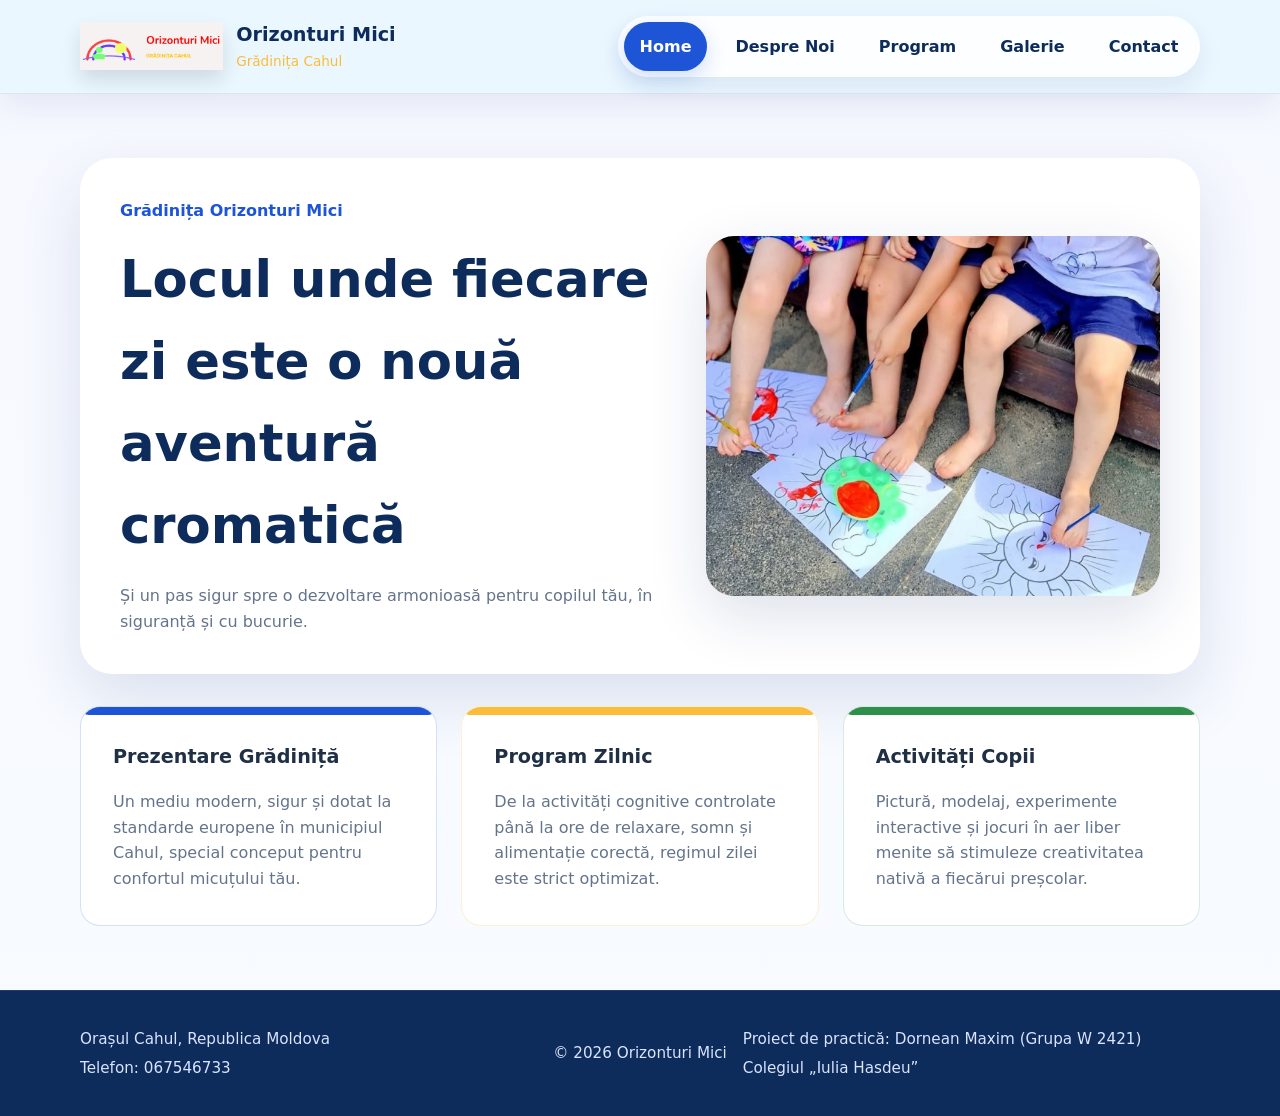
==== index.html @ 3de03ce6 "Add files via upload" ====
<!DOCTYPE html>
<html lang="ro">
<head>
  <meta charset="UTF-8" />
  <meta name="viewport" content="width=device-width, initial-scale=1.0" />
  <title>Orizonturi Mici | Grădinița Cahul</title>
  <link rel="stylesheet" href="styles.css" />
</head>
<body>
  <header class="site-header">
    <div class="container header-inner">
      <div class="brand">
        <img class="logo-image" src="assets/logo.png" alt="Logo Orizonturi Mici" />
        <div>
          <h1>Orizonturi Mici</h1>
          <p>Grădinița Cahul</p>
        </div>
      </div>
      <nav class="main-nav">
        <a class="nav-link active" href="index.html">Home</a>
        <a class="nav-link" href="despre-noi.html">Despre Noi</a>
        <a class="nav-link" href="program.html">Program</a>
        <a class="nav-link" href="gallery.html">Galerie</a>
        <a class="nav-link" href="contact.html">Contact</a>
      </nav>
    </div>
  </header>

  <main>
    <section class="hero" id="home">
      <div class="container hero-card">
        <div class="hero-grid">
          <div class="hero-copy">
            <span class="eyebrow">Grădinița Orizonturi Mici</span>
            <h2>Locul unde fiecare zi este o nouă aventură cromatică</h2>
            <p>Și un pas sigur spre o dezvoltare armonioasă pentru copilul tău, în siguranță și cu bucurie.</p>
          </div>
          <div class="hero-image">
            <img src="assets/Copii.png" alt="Copii colorând" />
          </div>
        </div>
      </div>
    </section>

    <section class="features container">
      <article class="feature-card blue-card">
        <h3>Prezentare Grădiniță</h3>
        <p>Un mediu modern, sigur și dotat la standarde europene în municipiul Cahul, special conceput pentru confortul micuțului tău.</p>
      </article>
      <article class="feature-card orange-card">
        <h3>Program Zilnic</h3>
        <p>De la activități cognitive controlate până la ore de relaxare, somn și alimentație corectă, regimul zilei este strict optimizat.</p>
      </article>
      <article class="feature-card green-card">
        <h3>Activități Copii</h3>
        <p>Pictură, modelaj, experimente interactive și jocuri în aer liber menite să stimuleze creativitatea nativă a fiecărui preșcolar.</p>
      </article>
    </section>
  </main>

  <footer class="site-footer" id="contact">
    <div class="container footer-grid">
      <div>
        <p>Orașul Cahul, Republica Moldova</p>
        <p>Telefon: 067546733</p>
      </div>
      <div class="footer-center">
        <p>© 2026 Orizonturi Mici</p>
      </div>
      <div class="footer-right">
        <p>Proiect de practică: Dornean Maxim (Grupa W 2421)</p>
        <p>Colegiul „Iulia Hasdeu”</p>
      </div>
    </div>
  </footer>
</body>
</html>
---- styles.css ----
:root {
  --blue: #1d55d6;
  --blue-soft: #eef4ff;
  --orange: #fbbc3b;
  --orange-soft: #fff5e1;
  --green: #2f8f4d;
  --green-soft: #eaf7ea;
  --dark: #0e2c5b;
  --text: #1f2f44;
  --muted: #64748b;
  --background: #f6f8ff;
}

* {
  box-sizing: border-box;
}

body {
  margin: 0;
  font-family: Inter, system-ui, -apple-system, BlinkMacSystemFont, "Segoe UI", sans-serif;
  background: linear-gradient(180deg, #f6f8ff 0%, #f8fbff 100%);
  color: var(--text);
  line-height: 1.6;
}

img {
  max-width: 100%;
  display: block;
}

.container {
  width: min(1120px, calc(100% - 2rem));
  margin: 0 auto;
}

.site-header {
  background: rgba(233, 247, 255, 0.95);
  color: #0e2c5b;
  padding: 1rem 0;
  position: sticky;
  top: 0;
  z-index: 10;
  border-bottom: 1px solid rgba(15, 44, 112, 0.08);
  box-shadow: 0 12px 30px rgba(15, 44, 112, 0.08);
}

.header-inner {
  display: flex;
  justify-content: space-between;
  align-items: center;
  gap: 1rem;
}

.brand {
  display: flex;
  align-items: center;
  gap: 0.8rem;
}

.logo-image {
  height: 3rem;
  width: auto;
  border-radius: 0;
  box-shadow: 0 10px 20px rgba(0,0,0,0.12);
}

.brand h1 {
  margin: 0;
  font-size: 1.2rem;
}

.brand p {
  margin: 0;
  font-size: 0.85rem;
  color: var(--orange);
}

.main-nav {
  display: flex;
  flex-wrap: wrap;
  gap: 0.75rem;
  align-items: center;
  background: rgba(255, 255, 255, 0.85);
  padding: 0.35rem;
  border-radius: 999px;
  box-shadow: 0 10px 25px rgba(15, 44, 112, 0.08);
}

.nav-link {
  color: var(--dark);
  text-decoration: none;
  font-weight: 600;
  padding: 0.75rem 1rem;
  border-radius: 999px;
  transition: all 0.2s ease;
  background: transparent;
}

.nav-link:hover {
  background: rgba(29, 85, 214, 0.12);
}

.nav-link.active {
  background: var(--blue);
  color: white;
  box-shadow: 0 8px 20px rgba(29, 85, 214, 0.18);
}

.page-hero {
  background: linear-gradient(180deg, #d5e7ff 0%, #eff8ff 100%);
  padding: 2.5rem 0;
  margin-bottom: 1.5rem;
  border-radius: 0 0 2rem 2rem;
}

.page-hero h2 {
  margin: 0;
  text-align: center;
  color: var(--dark);
  font-size: clamp(1.9rem, 2.5vw, 2.6rem);
  letter-spacing: 0.02em;
}

.schedule-section {
  padding: 3rem 0 4rem;
}

.schedule-card {
  background: white;
  padding: 1.25rem;
  border-radius: 1.5rem;
  box-shadow: 0 25px 70px rgba(15, 44, 112, 0.12);
}

.gallery-grid {
  display: grid;
  grid-template-columns: repeat(3, minmax(0, 1fr));
  gap: 1rem;
  margin-top: 1rem;
}

.gallery-grid img {
  width: 100%;
  height: 18rem;
  object-fit: cover;
  border-radius: 1.25rem;
}

.schedule-table {
  width: 100%;
  border-collapse: collapse;
  min-width: 640px;
}

.schedule-table thead tr {
  background: var(--blue);
  color: white;
}

.schedule-table th,
.schedule-table td {
  padding: 1rem 1.2rem;
  text-align: left;
  border-bottom: 1px solid rgba(15, 44, 112, 0.08);
}

.schedule-table tbody tr:nth-child(even) {
  background: #fff8dc;
}

.schedule-table tbody tr:nth-child(odd) {
  background: #ffffff;
}

.schedule-table td:first-child {
  color: #d64b40;
  font-weight: 700;
}

.schedule-table td:last-child {
  color: var(--muted);
  font-style: italic;
}

.hero {
  padding: 4rem 0 2rem;
}

.hero-card {
  background: white;
  padding: 2.5rem;
  border-radius: 2rem;
  box-shadow: 0 25px 64px rgba(15, 44, 112, 0.12);
}

.hero-grid {
  display: grid;
  grid-template-columns: 1.1fr 0.9fr;
  gap: 2rem;
  align-items: center;
}

.hero-image {
  border-radius: 1.75rem;
  overflow: hidden;
  box-shadow: 0 20px 60px rgba(15, 44, 112, 0.14);
  min-height: 360px;
  display: grid;
  place-items: center;
}

.hero-image img {
  width: 100%;
  height: 100%;
  object-fit: cover;
}

.eyebrow {
  display: inline-block;
  color: var(--blue);
  font-weight: 700;
  margin-bottom: 1rem;
}

.hero-copy h2 {
  margin: 0 0 1rem;
  font-size: clamp(2.2rem, 4vw, 3.5rem);
  color: var(--dark);
}

.hero-copy p {
  margin: 0;
  max-width: 44rem;
  color: var(--muted);
}

.about {
  background: white;
  padding: 3.5rem 0;
  border-radius: 1.5rem;
  box-shadow: 0 20px 50px rgba(15, 44, 112, 0.08);
  margin-bottom: 3rem;
}

.about-grid {
  display: grid;
  grid-template-columns: 1.05fr 0.95fr;
  gap: 2.5rem;
  align-items: center;
}

.about-copy {
  padding: 1.5rem 0;
}

.section-label {
  display: inline-block;
  margin-bottom: 1rem;
  color: var(--blue);
  font-weight: 700;
  letter-spacing: 0.05em;
}

.about-copy h2 {
  display: none;
}

.about-copy h3 {
  margin-top: 0;
  margin-bottom: 1rem;
  font-size: 1.7rem;
  color: var(--dark);
}

.about-copy p {
  color: var(--muted);
}

.value-pill-list {
  display: flex;
  flex-wrap: wrap;
  gap: 0.75rem;
  margin-top: 1.75rem;
}

.value-pill {
  display: inline-flex;
  align-items: center;
  padding: 0.8rem 1.2rem;
  border-radius: 999px;
  color: white;
  font-weight: 700;
  font-size: 0.95rem;
}

.blue-pill {
  background: var(--blue);
}

.green-pill {
  background: var(--green);
}

.orange-pill {
  background: var(--orange);
}

.about-image {
  border-radius: 1.5rem;
  overflow: hidden;
  box-shadow: 0 24px 50px rgba(15, 44, 112, 0.14);
}

.about-image img {
  display: block;
  width: 100%;
  height: 100%;
  object-fit: cover;
}

.contact-section {
  background: white;
  padding: 3.5rem 0;
  border-radius: 1.5rem;
  box-shadow: 0 20px 50px rgba(15, 44, 112, 0.08);
  margin-bottom: 3rem;
}

.contact-grid {
  display: grid;
  grid-template-columns: 1.05fr 0.95fr;
  gap: 2.5rem;
  align-items: center;
}

.contact-copy {
  padding: 1.5rem 0;
}

.contact-copy h3 {
  margin-top: 0;
  margin-bottom: 1.5rem;
  font-size: 1.9rem;
  color: var(--dark);
}

.contact-form {
  display: grid;
  gap: 1rem;
}

.contact-form label {
  display: grid;
  gap: 0.5rem;
  font-weight: 600;
  color: var(--text);
}

.contact-form input,
.contact-form textarea {
  width: 100%;
  padding: 1rem 1rem;
  border: 1px solid rgba(15, 44, 112, 0.16);
  border-radius: 0.9rem;
  font: inherit;
  background: #f8fbff;
  color: var(--text);
}

.contact-form input:focus,
.contact-form textarea:focus {
  outline: none;
  border-color: var(--blue);
  box-shadow: 0 0 0 4px rgba(29, 85, 214, 0.1);
}

.contact-form textarea {
  resize: vertical;
  min-height: 9rem;
}

.contact-form button {
  width: fit-content;
  padding: 1rem 1.75rem;
  border: none;
  border-radius: 0.9rem;
  background: var(--green);
  color: white;
  font-weight: 700;
  cursor: pointer;
  transition: transform 0.2s ease, filter 0.2s ease;
}

.contact-form button:hover {
  transform: translateY(-1px);
  filter: brightness(1.05);
}

.success-message {
  margin-top: 1.2rem;
  padding: 1rem 1.25rem;
  border-radius: 1rem;
  background: rgba(47, 143, 77, 0.12);
  color: #1d522a;
  border: 1px solid rgba(47, 143, 77, 0.22);
  font-weight: 700;
}

.contact-image {
  border-radius: 1.5rem;
  overflow: hidden;
  box-shadow: 0 24px 50px rgba(15, 44, 112, 0.14);
}

.contact-image img {
  display: block;
  width: 100%;
  height: auto;
  object-fit: cover;
}

/* Inscrieri / Success page styles */
.inscrieri-section {
  background: white;
  padding: 3.5rem 0 5rem;
  margin-bottom: 0;
}

.inscrieri-grid {
  display: grid;
  grid-template-columns: 1fr 520px;
  gap: 2.5rem;
  align-items: center;
}

.success-card {
  background: var(--blue-soft);
  padding: 2.75rem 3rem;
  border-radius: 2rem;
  display: flex;
  align-items: center;
  gap: 2rem;
  min-height: 220px;
  box-shadow: 0 12px 40px rgba(15,44,112,0.06);
}

.success-card {
  text-decoration: none;
  color: inherit;
  cursor: pointer;
}

.success-card .arrow {
  font-size: 1.6rem;
  color: var(--dark);
}

.success-card h3 {
  margin: 0;
  font-size: 1.6rem;
  color: var(--dark);
  font-weight: 800;
}

.inscrieri-image img {
  width: 100%;
  max-width: 447px;
  height: auto;
  border-radius: 2.5rem;
  display: block;
  box-shadow: 0 20px 60px rgba(15,44,112,0.12);
}

.features {
  display: grid;
  grid-template-columns: repeat(3, minmax(0, 1fr));
  gap: 1.5rem;
  margin-bottom: 4rem;
}

.feature-card {
  transition: transform 0.25s ease, box-shadow 0.25s ease;
}

.feature-card:hover {
  transform: translateY(-4px);
  box-shadow: 0 22px 45px rgba(15, 44, 112, 0.12);
}

.feature-card {
  background: white;
  padding: 2rem;
  border-radius: 1.25rem;
  border: 1px solid rgba(15, 44, 112, 0.08);
  min-height: 220px;
  position: relative;
  overflow: hidden;
  padding-top: 2.2rem;
}

.feature-card::before {
  content: "";
  position: absolute;
  top: 0;
  left: 0;
  width: 100%;
  height: 0.5rem;
  border-radius: 0 0 1rem 1rem;
}

.blue-card::before {
  background: var(--blue);
}

.orange-card::before {
  background: var(--orange);
}

.green-card::before {
  background: var(--green);
}

.feature-card h3 {
  margin-top: 0;
  margin-bottom: 1rem;
  font-size: 1.2rem;
}

.feature-card p {
  margin: 0;
  color: var(--muted);
}

.blue-card {
  border-color: rgba(29, 85, 214, 0.18);
}

.orange-card {
  border-color: rgba(251, 188, 59, 0.22);
}

.green-card {
  border-color: rgba(47, 143, 77, 0.18);
}

.site-footer {
  background: var(--dark);
  color: #d9e4ff;
  padding: 2rem 0;
  border-top: 1px solid rgba(255, 255, 255, 0.08);
}

.footer-grid {
  display: grid;
  grid-template-columns: 1fr auto 1fr;
  gap: 1rem;
  align-items: center;
}

.footer-center {
  text-align: center;
}

.site-footer p {
  margin: 0.25rem 0;
  font-size: 0.95rem;
}

@media (max-width: 860px) {
  .hero-grid,
  .contact-grid {
    grid-template-columns: 1fr;
  }

  .inscrieri-grid {
    grid-template-columns: 1fr;
    gap: 2rem;
  }

  .features {
    grid-template-columns: 1fr;
  }

  .footer-grid {
    grid-template-columns: 1fr;
    text-align: center;
  }
}

@media (max-width: 600px) {
  .site-header {
    padding: 1rem 0.5rem;
  }

  .header-inner {
    flex-direction: column;
    align-items: flex-start;
  }

  .main-nav {
    width: 100%;
    justify-content: space-between;
  }
}
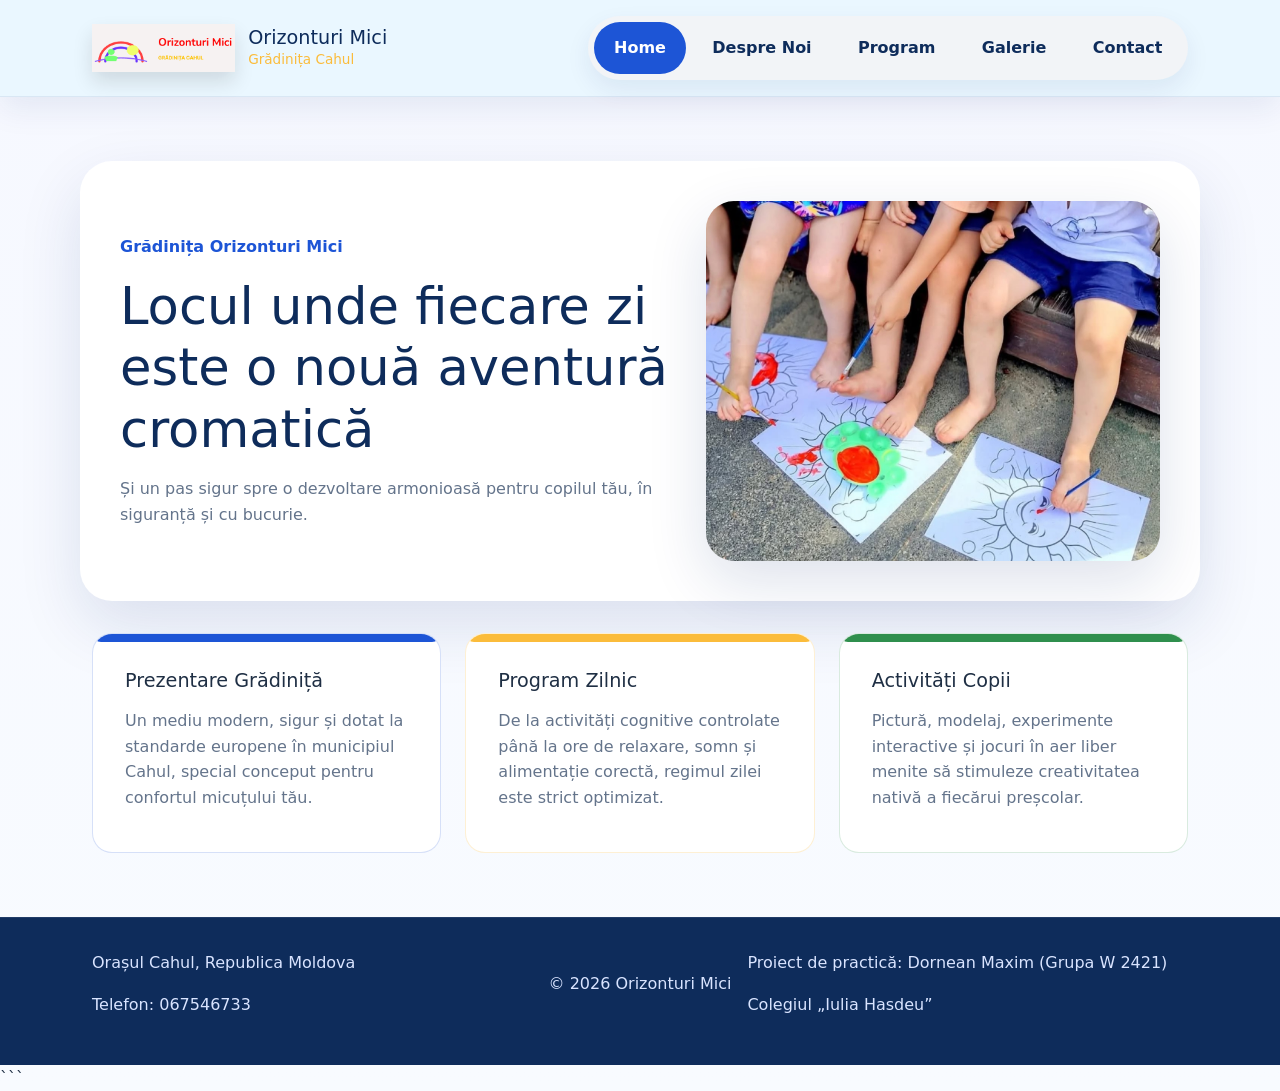
==== commit face011d: "Add files via upload" ====
--- a/index.html
+++ b/index.html
@@ -4,6 +4,10 @@
   <meta charset="UTF-8" />
   <meta name="viewport" content="width=device-width, initial-scale=1.0" />
   <title>Orizonturi Mici | Grădinița Cahul</title>
+
+  <!-- Bootstrap CSS -->
+  <link href="https://cdn.jsdelivr.net/npm/bootstrap@5.3.7/dist/css/bootstrap.min.css" rel="stylesheet">
+
   <link rel="stylesheet" href="styles.css" />
 </head>
 <body>
@@ -47,10 +51,12 @@
         <h3>Prezentare Grădiniță</h3>
         <p>Un mediu modern, sigur și dotat la standarde europene în municipiul Cahul, special conceput pentru confortul micuțului tău.</p>
       </article>
+
       <article class="feature-card orange-card">
         <h3>Program Zilnic</h3>
         <p>De la activități cognitive controlate până la ore de relaxare, somn și alimentație corectă, regimul zilei este strict optimizat.</p>
       </article>
+
       <article class="feature-card green-card">
         <h3>Activități Copii</h3>
         <p>Pictură, modelaj, experimente interactive și jocuri în aer liber menite să stimuleze creativitatea nativă a fiecărui preșcolar.</p>
@@ -64,14 +70,21 @@
         <p>Orașul Cahul, Republica Moldova</p>
         <p>Telefon: 067546733</p>
       </div>
+
       <div class="footer-center">
         <p>© 2026 Orizonturi Mici</p>
       </div>
+
       <div class="footer-right">
         <p>Proiect de practică: Dornean Maxim (Grupa W 2421)</p>
         <p>Colegiul „Iulia Hasdeu”</p>
       </div>
     </div>
   </footer>
+
+  <!-- Bootstrap JS -->
+  <script src="https://cdn.jsdelivr.net/npm/bootstrap@5.3.7/dist/js/bootstrap.bundle.min.js"></script>
+
 </body>
-</html>+</html>
+```
--- a/styles.css
+++ b/styles.css
@@ -103,7 +103,17 @@
 .nav-link.active {
   background: var(--blue);
   color: white;
-  box-shadow: 0 8px 20px rgba(29, 85, 214, 0.18);
+  box-shadow: none;
+}
+.main-nav {
+  background: #f2f4f7;
+
+}
+.nav-link {
+  padding: 0.85rem 1.25rem;
+}
+.main-nav {
+  gap: 0.4rem;
 }
 
 .page-hero {
@@ -561,9 +571,12 @@
   text-align: center;
 }
 
-.site-footer p {
-  margin: 0.25rem 0;
-  font-size: 0.95rem;
+.site-footer .row {
+  align-items: start;
+}
+
+.site-footer .col-lg-4:last-child {
+  text-align: right;
 }
 
 @media (max-width: 860px) {
@@ -602,3 +615,4 @@
     justify-content: space-between;
   }
 }
+
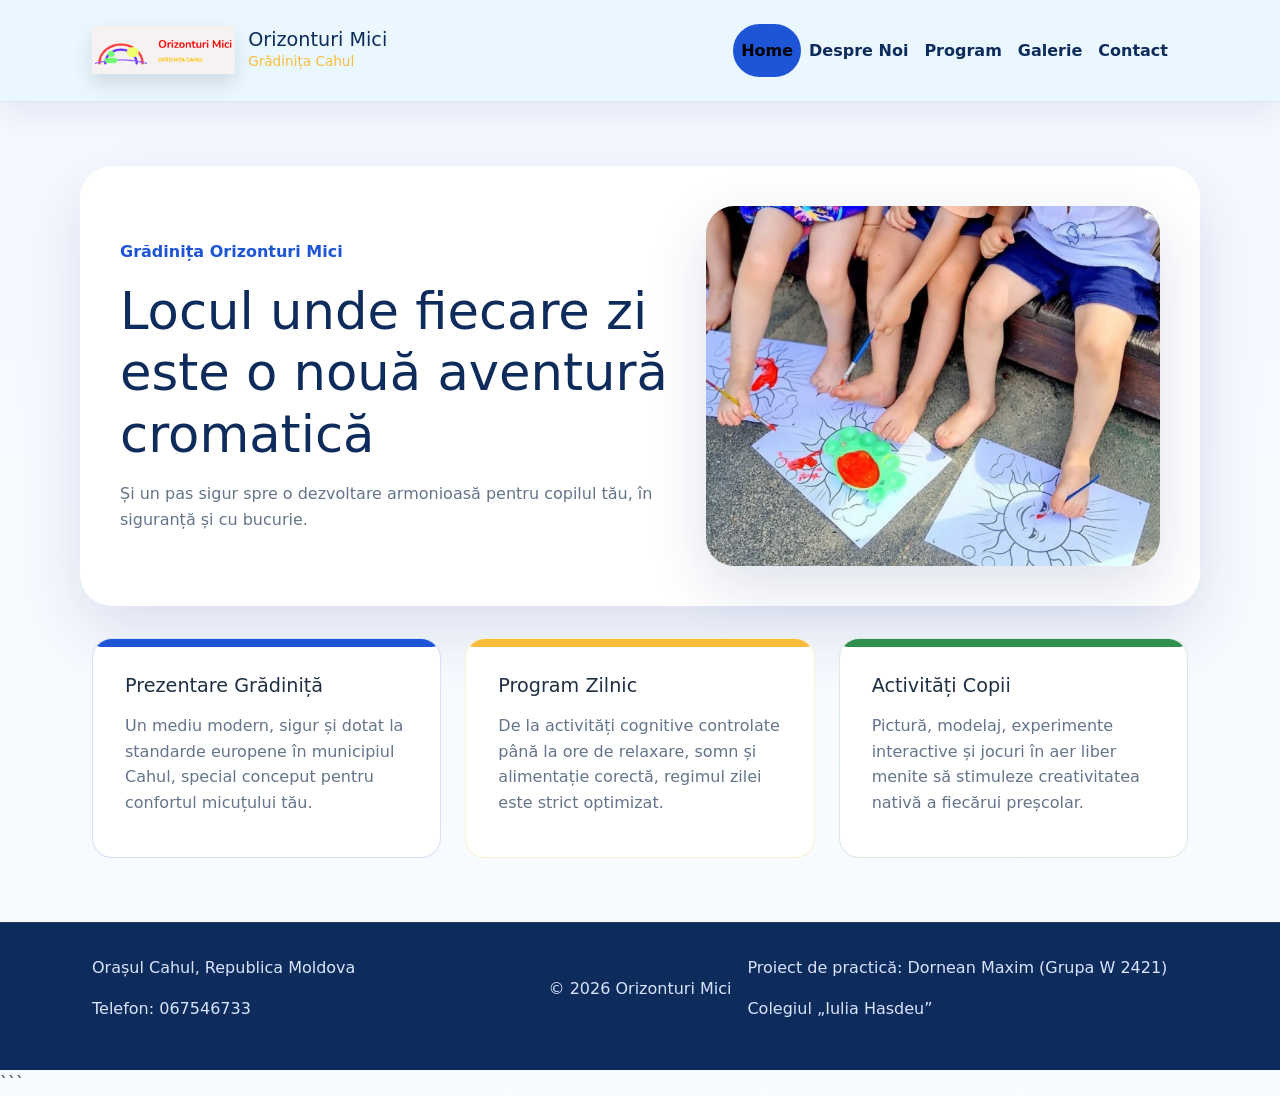
==== commit 10dc8de3: "Add files via upload" ====
--- a/index.html
+++ b/index.html
@@ -4,12 +4,13 @@
   <meta charset="UTF-8" />
   <meta name="viewport" content="width=device-width, initial-scale=1.0" />
   <title>Orizonturi Mici | Grădinița Cahul</title>
+    <!-- Bootstrap CSS -->
+    <link href="https://cdn.jsdelivr.net/npm/bootstrap@5.3.7/dist/css/bootstrap.min.css" rel="stylesheet">
 
-  <!-- Bootstrap CSS -->
-  <link href="https://cdn.jsdelivr.net/npm/bootstrap@5.3.7/dist/css/bootstrap.min.css" rel="stylesheet">
 
   <link rel="stylesheet" href="styles.css" />
 </head>
+<script src="https://cdn.jsdelivr.net/npm/bootstrap@5.3.7/dist/js/bootstrap.bundle.min.js"></script>
 <body>
   <header class="site-header">
     <div class="container header-inner">
@@ -20,13 +21,35 @@
           <p>Grădinița Cahul</p>
         </div>
       </div>
-      <nav class="main-nav">
-        <a class="nav-link active" href="index.html">Home</a>
-        <a class="nav-link" href="despre-noi.html">Despre Noi</a>
-        <a class="nav-link" href="program.html">Program</a>
-        <a class="nav-link" href="gallery.html">Galerie</a>
-        <a class="nav-link" href="contact.html">Contact</a>
-      </nav>
+      <nav class="navbar navbar-expand-lg">
+    <div class="container-fluid">
+        <button class="navbar-toggler" type="button"
+                data-bs-toggle="collapse"
+                data-bs-target="#navbarNav">
+            <span class="navbar-toggler-icon"></span>
+        </button>
+
+        <div class="collapse navbar-collapse" id="navbarNav">
+            <ul class="navbar-nav ms-auto">
+                <li class="nav-item">
+                    <a class="nav-link active" href="index.html">Home</a>
+                </li>
+                <li class="nav-item">
+                    <a class="nav-link" href="despre-noi.html">Despre Noi</a>
+                </li>
+                <li class="nav-item">
+                    <a class="nav-link" href="program.html">Program</a>
+                </li>
+                <li class="nav-item">
+                    <a class="nav-link" href="gallery.html">Galerie</a>
+                </li>
+                <li class="nav-item">
+                    <a class="nav-link" href="contact.html">Contact</a>
+                </li>
+            </ul>
+        </div>
+    </div>
+</nav>
     </div>
   </header>
 
@@ -82,8 +105,7 @@
     </div>
   </footer>
 
-  <!-- Bootstrap JS -->
-  <script src="https://cdn.jsdelivr.net/npm/bootstrap@5.3.7/dist/js/bootstrap.bundle.min.js"></script>
+
 
 </body>
 </html>
